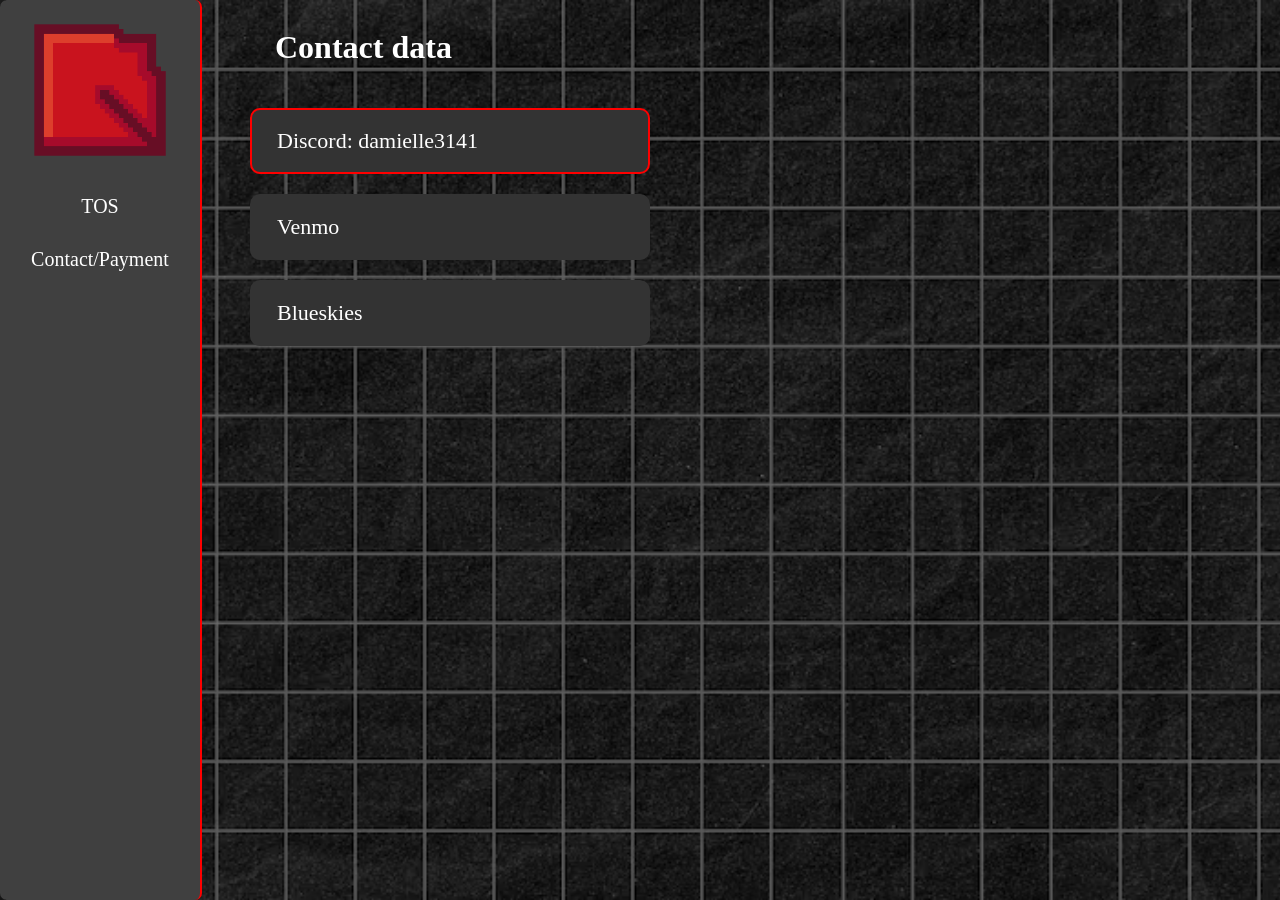
==== docs/contactInfo.htm @ 6f59b3d8 "please fucking work" ====
<html>

<head>
<link rel="stylesheet" href="contactInfo.css">
<title> Contact and Payment information </title> 
</head>

<body>

<!-- --------- Navbar --------- -->
<nav class="navBar">
<ul>
<li> <a id= "logo"; href="index.htm"> <img src="../pictures/logo.png" alt="Logo" width="150" height="150"> </a> </li>
<li> <a href="termsOfService.htm"> TOS </a> </li>
<li> <a href="contactInfo.htm"> Contact/Payment </a> </li> 
</ul>
</nav> 

<!-- --------- Contact Buttons --------- -->

<div class="infoButtons">

<h1> Contact data </h1>

<p class="infoButton1" >
Discord: damielle3141 </p>

<a class="infoButton" href="https://venmo.com/u/damielle3141">
Venmo </a>

<a class="infoButton" href="https://blueskies placeholder">
Blueskies </a>

</div>

</body>
</html>
---- docs/contactInfo.css ----
/* --------- Navbar --------- */
.navBar {
 position: fixed;
 top: 0;
 left: 0;
 height: 100%;
 width: 200px;
 background-color: hsl(0, 0%, 25%);
 border-radius: 7px;
 border-right: 2px solid; 
 border-color: red;
}

.navBar a {
 color: white;
 text-decoration: none;
 padding: 15px;
 display: block;
 width: auto;
 font-size: 20px;
 text-align: center;
}

.navBar ul {
 list-style-type: none;
 padding: 0;
 margin: 0;
 display: flex;
 flex-direction: column;
 align-items: center;
}

.navBar a:hover {
 text-decoration: underline;
 color: hsl(207.69deg 69.19% 59.39%);
}

#logo {
padding: 0px;
margin: 15px;
}

/* --------- general --------- */
body {
background-image: url("../pictures/back.png");
background-size: cover;
background-repeat: no-repeat;
background-position: center;
background-attachment: fixed;
background-color: black; 

margin-left:  250px;
margin-right: 50px;
}

/* --------- Button Container --------- */ 
.infoButtons { 
 display: flex;
 flex-direction: column;
 gap: 20px;
 max-width: 400px;
} 

.infoButtons h1 {
 color: white;
 margin-left: 25; 
}

/* --------- Buttons --------- */ 
 .infoButton { 
 background-color: hsl(0, 0%, 20%);
 color: white;
 text-decoration: none;
 padding: 18px 25px;
 border-radius: 10px;
 font-size: 22px;
 display: block;
 transition: 0.25s;
 border: 2px solid transparent;
} 

.infoButton:hover 
{ 
 background-color: hsl(0, 0%, 15%);
 border-color: red;
 transform: translateX(5px);
}

/* --------- Discord button --------- */

.infoButton1 { 
 background-color: hsl(0, 0%, 20%);
 color: white;
 text-decoration: none;
 padding: 18px 25px;
 border-radius: 10px;
 font-size: 22px;
 display: block;
 transition: 0.25s;
 border: 2px solid transparent;
 border-color: red;
 margin: 0;
}
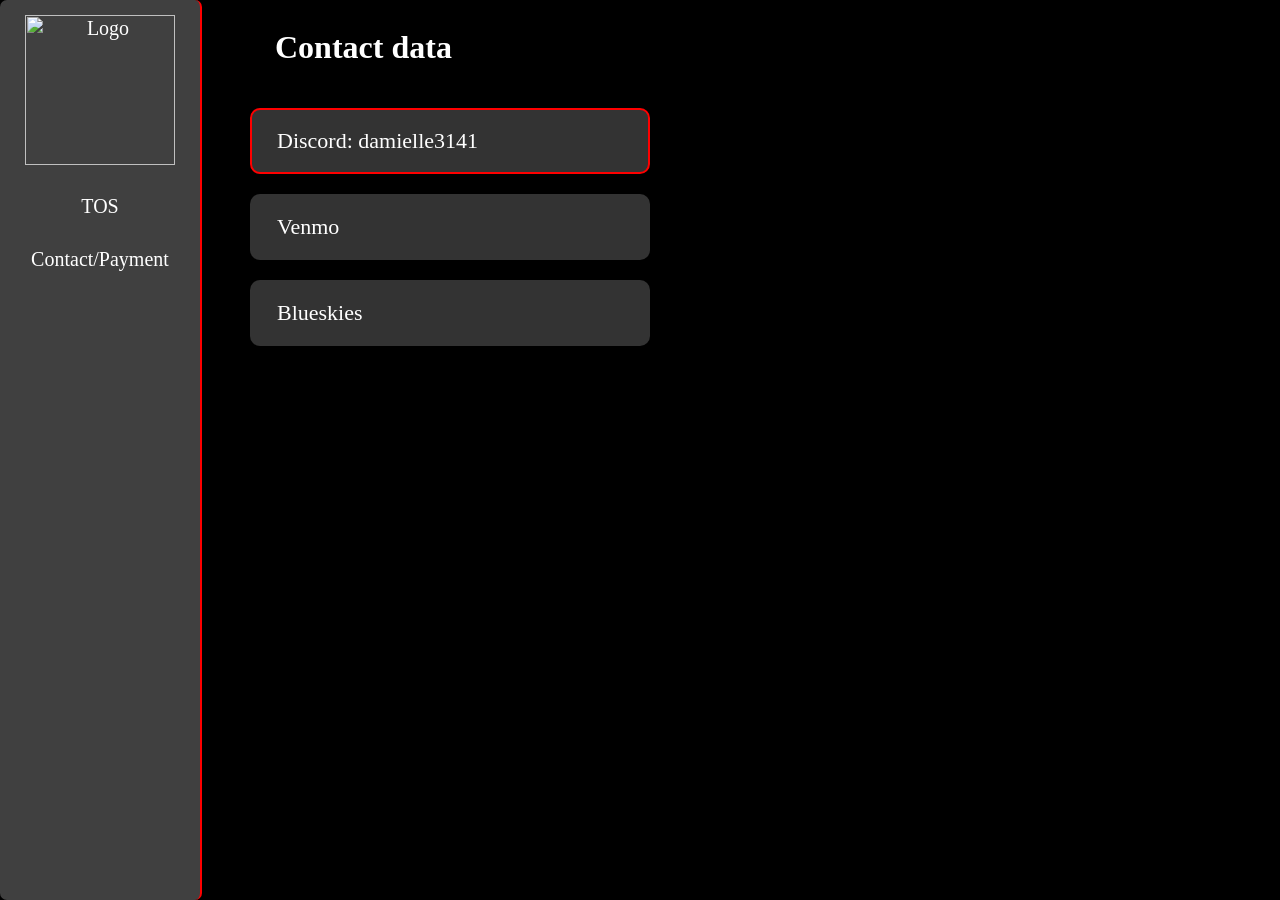
==== commit 42e56fce: "hey shut the fuck up copilot" ====
--- a/docs/contactInfo.htm
+++ b/docs/contactInfo.htm
@@ -10,7 +10,7 @@
 <!-- --------- Navbar --------- -->
 <nav class="navBar">
 <ul>
-<li> <a id= "logo"; href="index.htm"> <img src="../pictures/logo.png" alt="Logo" width="150" height="150"> </a> </li>
+<li> <a id= "logo"; href="index.html"> <img src="docs/pictures/logo.png" alt="Logo" width="150" height="150"> </a> </li>
 <li> <a href="termsOfService.htm"> TOS </a> </li>
 <li> <a href="contactInfo.htm"> Contact/Payment </a> </li> 
 </ul>
@@ -34,4 +34,4 @@
 </div>
 
 </body>
-</html>+</html>
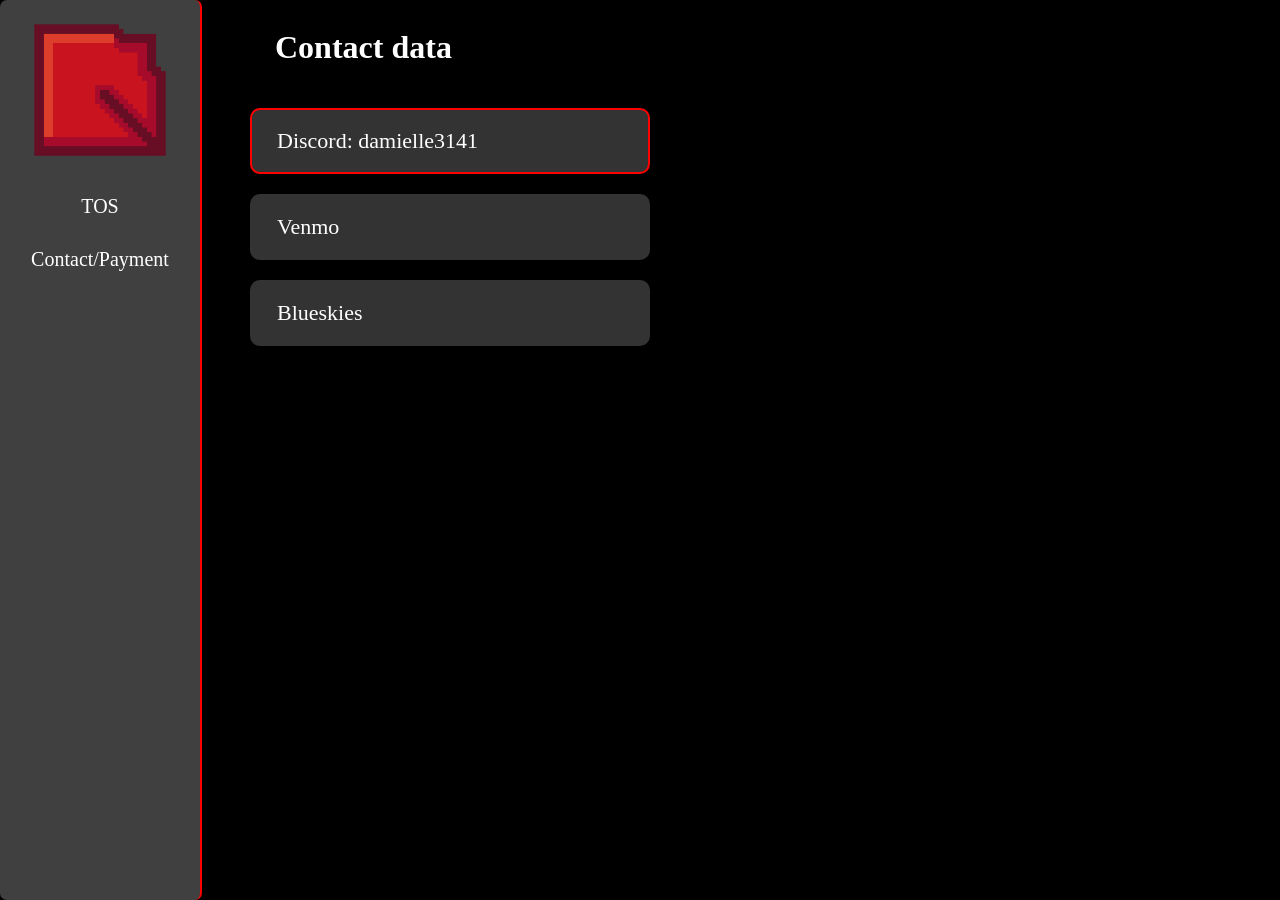
==== commit d934f8e0: "this breaks the logo even more" ====
--- a/docs/contactInfo.htm
+++ b/docs/contactInfo.htm
@@ -10,7 +10,7 @@
 <!-- --------- Navbar --------- -->
 <nav class="navBar">
 <ul>
-<li> <a id= "logo"; href="index.html"> <img src="docs/pictures/logo.png" alt="Logo" width="150" height="150"> </a> </li>
+<li> <a id= "logo"; href="index.html"> <img src="./pictures/logo.png" alt="Logo" width="150" height="150"> </a> </li>
 <li> <a href="termsOfService.htm"> TOS </a> </li>
 <li> <a href="contactInfo.htm"> Contact/Payment </a> </li> 
 </ul>
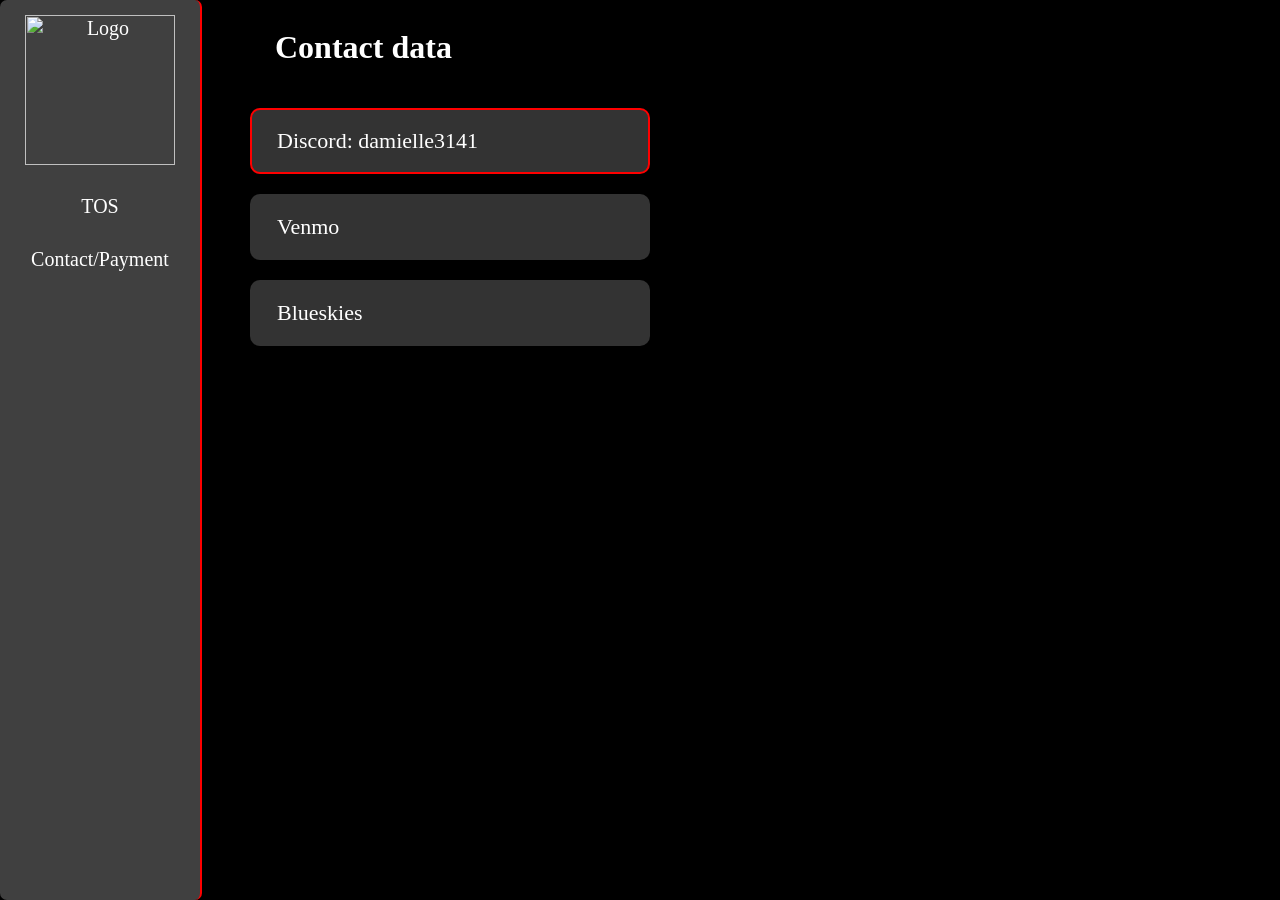
==== commit 421cb7c6: "look its fixed now" ====
--- a/docs/contactInfo.htm
+++ b/docs/contactInfo.htm
@@ -10,7 +10,7 @@
 <!-- --------- Navbar --------- -->
 <nav class="navBar">
 <ul>
-<li> <a id= "logo"; href="index.html"> <img src="./pictures/logo.png" alt="Logo" width="150" height="150"> </a> </li>
+<li> <a id= "logo"; href="index.html"> <img src="../pictures/logo.png" alt="Logo" width="150" height="150"> </a> </li>
 <li> <a href="termsOfService.htm"> TOS </a> </li>
 <li> <a href="contactInfo.htm"> Contact/Payment </a> </li> 
 </ul>
